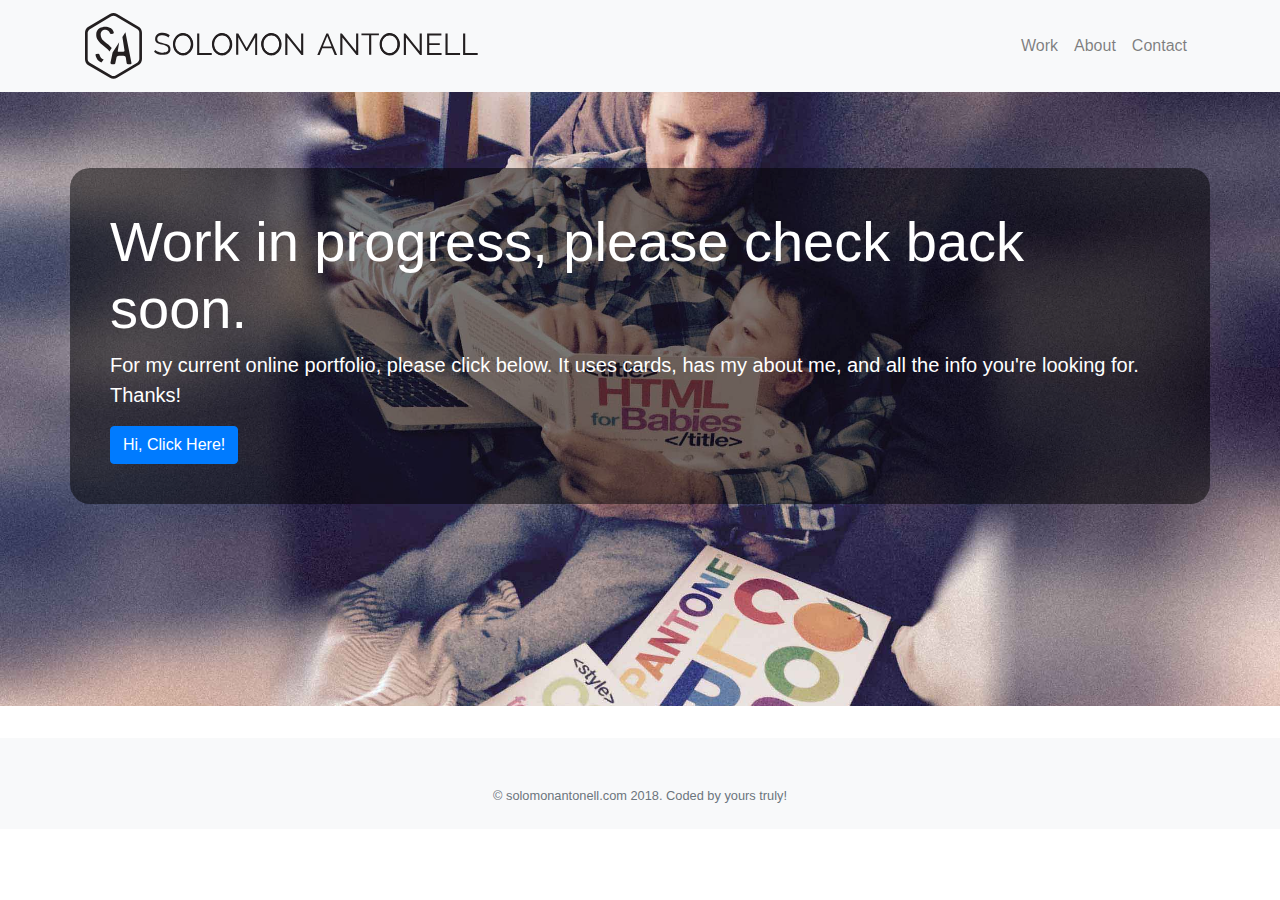
==== index.html @ 2a0271bc "Updated title" ====
<!DOCTYPE html>
<html lang="en">

  <head>

    <meta charset="utf-8">
    <meta name="viewport" content="width=device-width, initial-scale=1, shrink-to-fit=no">
    <meta name="description" content="">
    <meta name="author" content="">

    <title>Solomon Antonell Portfolio Link Mobile</title>    
    
    <link rel="shortcut icon" type="image/x-icon" href="https://static1.squarespace.com/static/57b7d7863e00be38aebe3cad/t/57f4705ccd0f6802f4df75e7/favicon.ico">
    <!-- Bootstrap core CSS -->
  <link rel="stylesheet" href="https://maxcdn.bootstrapcdn.com/bootstrap/4.0.0/css/bootstrap.min.css" integrity="sha384-Gn5384xqQ1aoWXA+058RXPxPg6fy4IWvTNh0E263XmFcJlSAwiGgFAW/dAiS6JXm"
    crossorigin="anonymous">

    <!-- Custom styles for this template -->
    <link rel="stylesheet" href="css/custom-styles.css">

    <!-- Custom icons for this template -->
    <link rel="stylesheet" href="https://use.fontawesome.com/releases/v5.3.1/css/all.css" integrity="sha384-mzrmE5qonljUremFsqc01SB46JvROS7bZs3IO2EmfFsd15uHvIt+Y8vEf7N7fWAU" crossorigin="anonymous">

  </head>

  <body>

    <!-- Hero Section -->
    <section>

      <!-- Navigation -->
      <nav class="navbar navbar-expand-lg navbar-light bg-light fixed-top">
        <div class="container">
          <a class="navbar-brand" href="#"><img src="img/SA-Logo-X.svg" height="" width="400" alt="Solomon Antonell Logo"></a>
          <button class="navbar-toggler none" type="button" data-toggle="collapse" data-target="#navbarResponsive" aria-controls="navbarResponsive" aria-expanded="false" aria-label="Toggle navigation">
            <span class="navbar-toggler-icon"></span>
          </button>
          <div class="collapse navbar-collapse" id="navbarResponsive">
            <ul class="navbar-nav ml-auto">
              <li class="nav-item">
                <a class="nav-link" href="https://solomonantonell.com/">Work</a>
              </li>
              <li class="nav-item">
                <a class="nav-link" href="https://solomonantonell.com/about/">About</a>
              </li>
              <li class="nav-item">
                <a class="nav-link" href="https://solomonantonell.com/contact/">Contact</a>
              </li>
            </ul>
          </div>
        </div>
      </nav>

      <!-- Welcome Section: Jumbotron Header Full Width -->
      <header class="jumbotron jumbotron-fluid bg-secondary">
        <div class= "container welcome">
          <div class = "row mx-auto text-white">
            <h1 class="display-4">Work in progress, please check back soon.</h1>
            <p class="lead">For my current online portfolio, please click below. It uses cards, has my about me, and all the info you're looking for. Thanks!</p>
          </div>
            <a href="https://solomonantonell.com/" target="_blank" role="button" class="btn btn-primary">Hi, Click Here! <i class="fas fa-thumbs-up"></i></a>          
        </div>
      </header>

    </section>
    <!-- end Hero section -->

    
    <!-- Footer / Contact Section -->
   <!-- Footer -->
    <footer class="footer bg-light">
      <div class="container">
        <div class="row">
          <div class="col-lg-6 h-100 text-center mx-auto">
            <ul class="list-inline mb-0">
              <li class="list-inline-item mr-3">
                <a href="https://www.linkedin.com/in/solomon-antonell">
                  <i class="fab fa-linkedin fa-3x fa-fw"></i>
                </a>
              </li>
              <li class="list-inline-item">
                <a href="https://github.com/SlmnAntnll">
                  <i class="fab fa-github fa-3x fa-fw"></i>
                </a>
              </li>
            </ul>
            <br>
            <p class="text-muted small mb-4 mb-lg-0">&copy; solomonantonell.com 2018. Coded by yours truly!</p>
            <br>
          </div>
        </div>
      </div>
      <!-- /.container -->
    </footer>

  </body>

</html>
---- css/custom-styles.css ----
body {
    padding-top: 54px;
  }
  
  header .welcome {
    margin-top: 3em;
  }
  
  @media (min-width: 992px) {
    body {
      padding-top: 56px;
    }
  }
  
  .card {
    height: 100%;
  }


.none, #navbarResponsive.none {display: none !important;}

.jumbotron {
  background: url("../img/About-Sol-Elijah.jpg") no-repeat top left;
  width: 100%;
  height: 650px;
  background-size: cover;
  top: 0;
  left: 0;
  z-index: -4;

}

.container.welcome {
  background: rgba(0, 0, 0, 0.5);
  padding: 40px;
  border-radius: 20px;
}
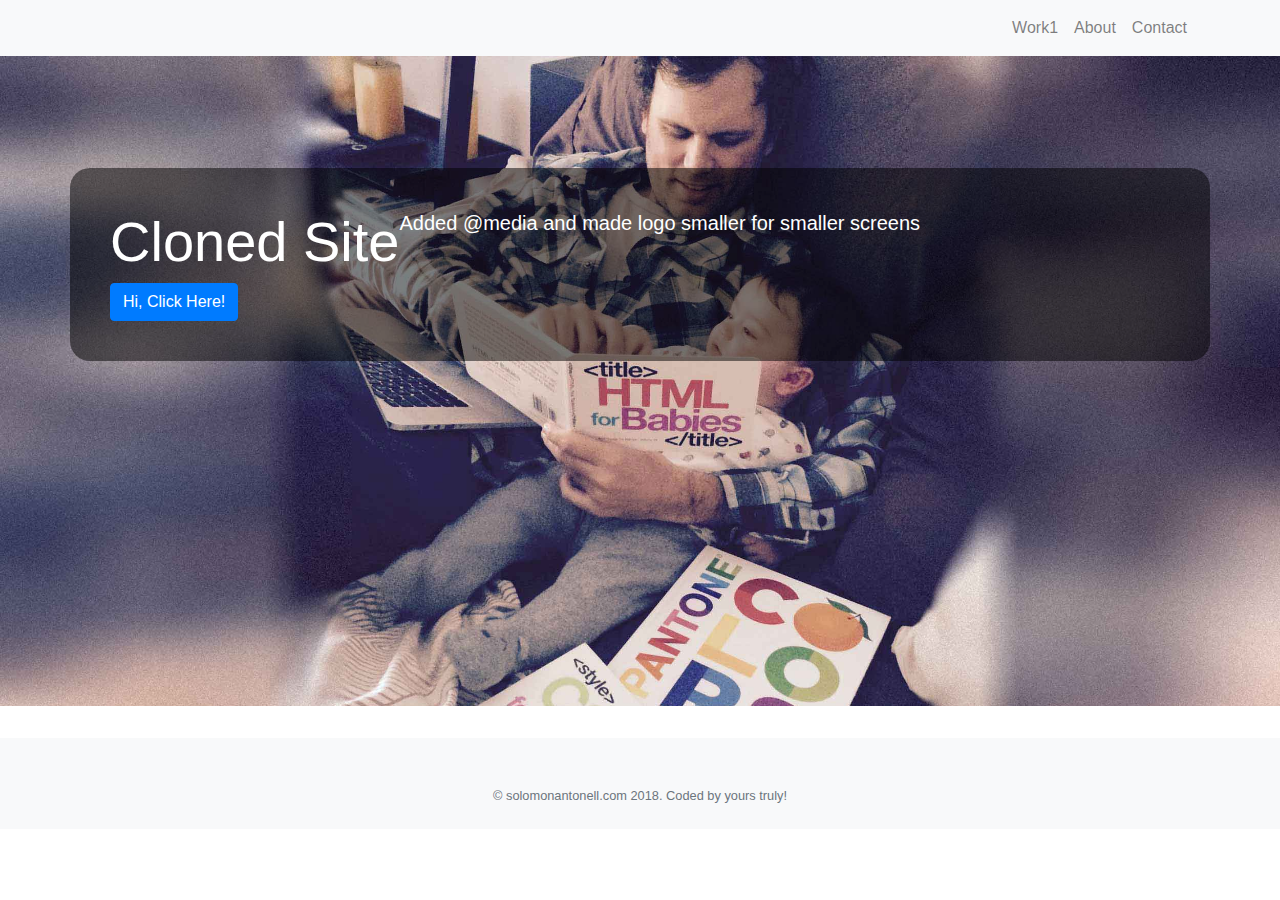
==== commit 7357765f: "nav update" ====
--- a/index.html
+++ b/index.html
@@ -31,14 +31,14 @@
       <!-- Navigation -->
       <nav class="navbar navbar-expand-lg navbar-light bg-light fixed-top">
         <div class="container">
-          <a class="navbar-brand" href="#"><img src="img/SA-Logo-X.svg" height="" width="400" alt="Solomon Antonell Logo"></a>
+          <a class="navbar-brand" href="#"><img src="img/SA-Logo-X.svg" alt="Solomon Antonell Logo"></a>
           <button class="navbar-toggler none" type="button" data-toggle="collapse" data-target="#navbarResponsive" aria-controls="navbarResponsive" aria-expanded="false" aria-label="Toggle navigation">
             <span class="navbar-toggler-icon"></span>
           </button>
           <div class="collapse navbar-collapse" id="navbarResponsive">
             <ul class="navbar-nav ml-auto">
               <li class="nav-item">
-                <a class="nav-link" href="https://solomonantonell.com/">Work</a>
+                <a class="nav-link" href="https://solomonantonell.com/">Work1</a>
               </li>
               <li class="nav-item">
                 <a class="nav-link" href="https://solomonantonell.com/about/">About</a>
@@ -55,8 +55,8 @@
       <header class="jumbotron jumbotron-fluid bg-secondary">
         <div class= "container welcome">
           <div class = "row mx-auto text-white">
-            <h1 class="display-4">Work in progress, please check back soon.</h1>
-            <p class="lead">For my current online portfolio, please click below. It uses cards, has my about me, and all the info you're looking for. Thanks!</p>
+            <h1 class="display-4">Cloned Site</h1>
+            <p class="lead">Added @media and made logo smaller for smaller screens</p>
           </div>
             <a href="https://solomonantonell.com/" target="_blank" role="button" class="btn btn-primary">Hi, Click Here! <i class="fas fa-thumbs-up"></i></a>          
         </div>
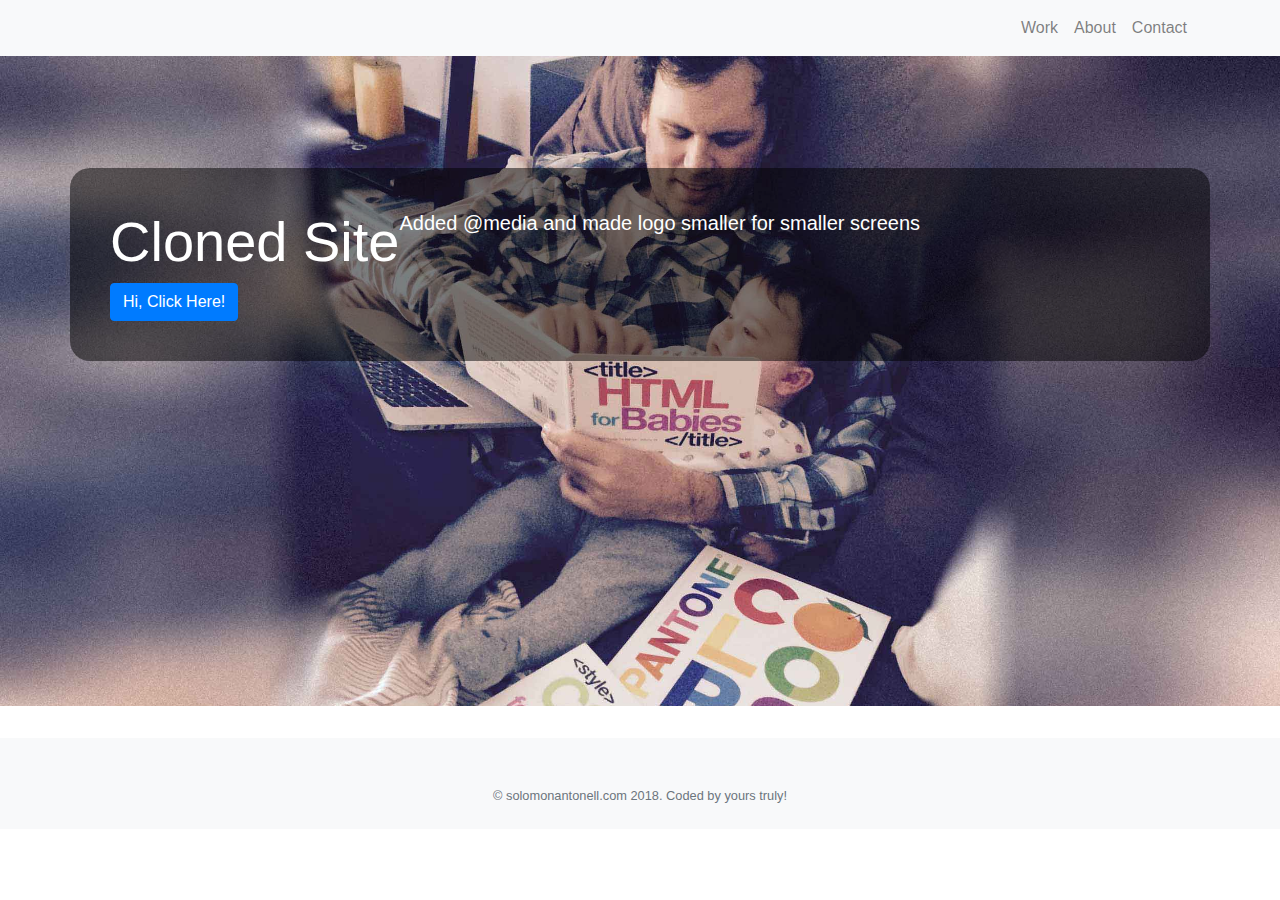
==== commit 2e3f15c0: "Updated nav from Work1 > Work." ====
--- a/index.html
+++ b/index.html
@@ -38,7 +38,7 @@
           <div class="collapse navbar-collapse" id="navbarResponsive">
             <ul class="navbar-nav ml-auto">
               <li class="nav-item">
-                <a class="nav-link" href="https://solomonantonell.com/">Work1</a>
+                <a class="nav-link" href="https://solomonantonell.com/">Work</a>
               </li>
               <li class="nav-item">
                 <a class="nav-link" href="https://solomonantonell.com/about/">About</a>
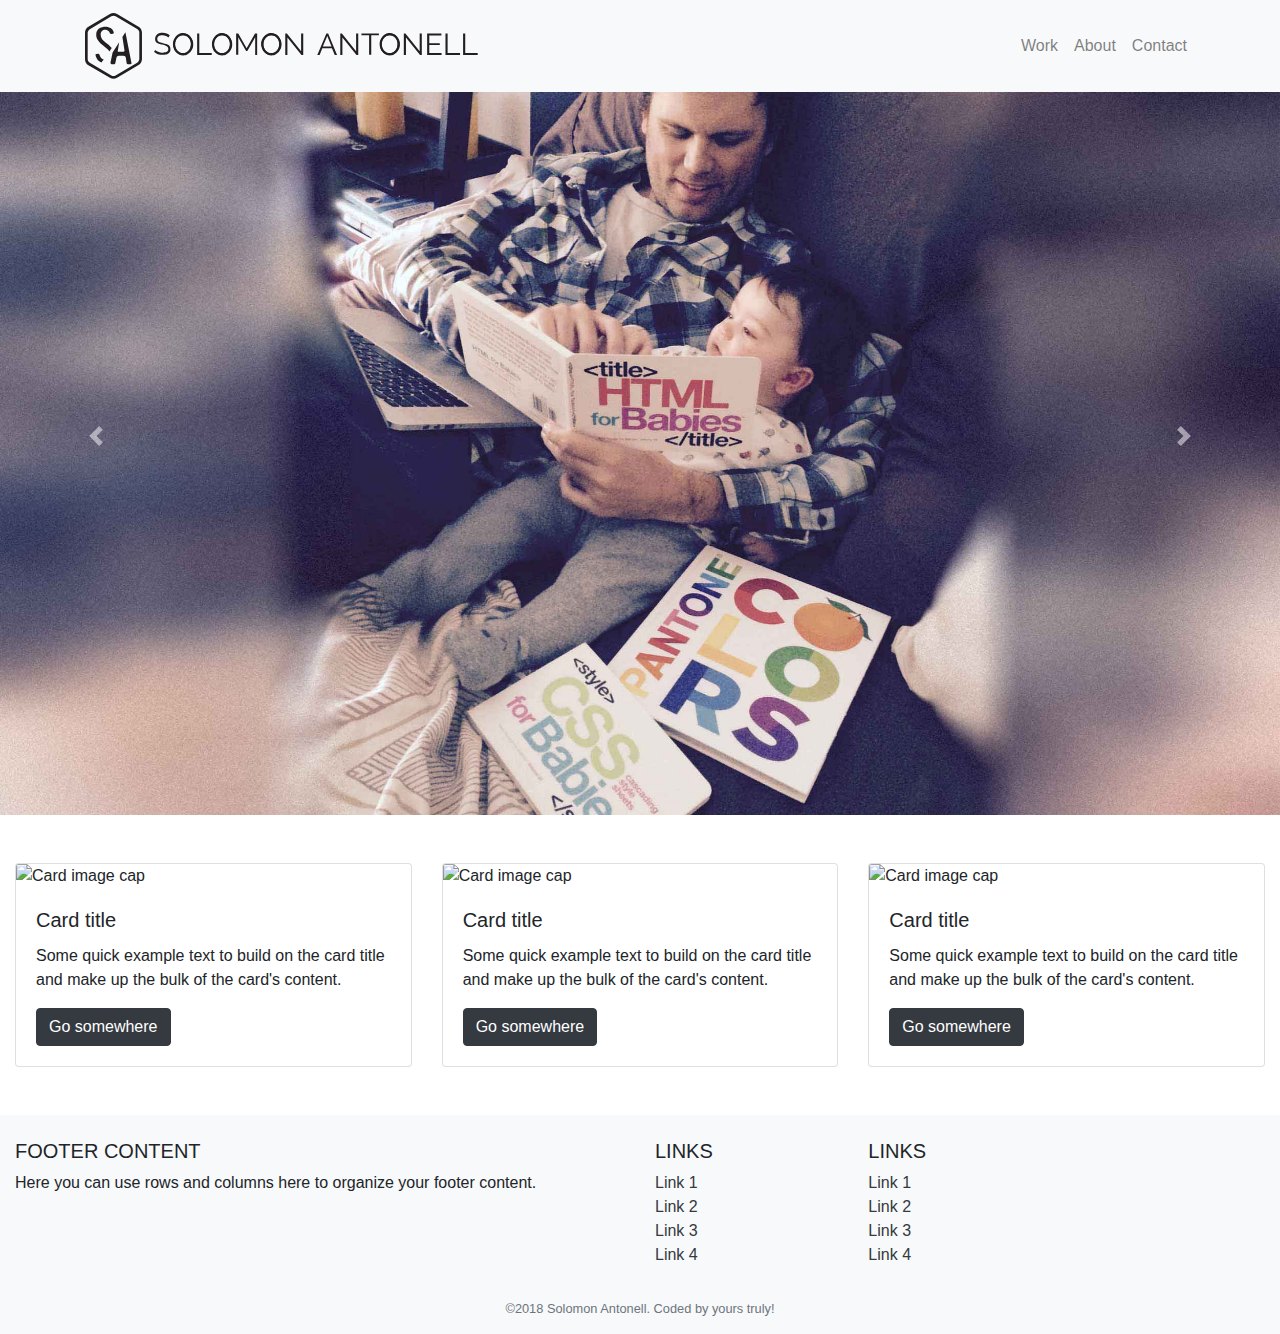
==== commit 6220b2d3: "Updates: Carousel, Cards e.t.c" ====
--- a/index.html
+++ b/index.html
@@ -12,12 +12,10 @@
     
     <link rel="shortcut icon" type="image/x-icon" href="https://static1.squarespace.com/static/57b7d7863e00be38aebe3cad/t/57f4705ccd0f6802f4df75e7/favicon.ico">
     <!-- Bootstrap core CSS -->
-  <link rel="stylesheet" href="https://maxcdn.bootstrapcdn.com/bootstrap/4.0.0/css/bootstrap.min.css" integrity="sha384-Gn5384xqQ1aoWXA+058RXPxPg6fy4IWvTNh0E263XmFcJlSAwiGgFAW/dAiS6JXm"
+    <link rel="stylesheet" href="https://maxcdn.bootstrapcdn.com/bootstrap/4.0.0/css/bootstrap.min.css" integrity="sha384-Gn5384xqQ1aoWXA+058RXPxPg6fy4IWvTNh0E263XmFcJlSAwiGgFAW/dAiS6JXm"
     crossorigin="anonymous">
-
     <!-- Custom styles for this template -->
     <link rel="stylesheet" href="css/custom-styles.css">
-
     <!-- Custom icons for this template -->
     <link rel="stylesheet" href="https://use.fontawesome.com/releases/v5.3.1/css/all.css" integrity="sha384-mzrmE5qonljUremFsqc01SB46JvROS7bZs3IO2EmfFsd15uHvIt+Y8vEf7N7fWAU" crossorigin="anonymous">
 
@@ -26,8 +24,7 @@
   <body>
 
     <!-- Hero Section -->
-    <section>
-
+    <section class="mb-5">
       <!-- Navigation -->
       <nav class="navbar navbar-expand-lg navbar-light bg-light fixed-top">
         <div class="container">
@@ -51,49 +48,199 @@
         </div>
       </nav>
 
-      <!-- Welcome Section: Jumbotron Header Full Width -->
+      <!-- Welcome Section: Jumbotron Header Full Width
       <header class="jumbotron jumbotron-fluid bg-secondary">
         <div class= "container welcome">
           <div class = "row mx-auto text-white">
             <h1 class="display-4">Cloned Site</h1>
             <p class="lead">Added @media and made logo smaller for smaller screens</p>
           </div>
-            <a href="https://solomonantonell.com/" target="_blank" role="button" class="btn btn-primary">Hi, Click Here! <i class="fas fa-thumbs-up"></i></a>          
+            <a href="https://solomonantonell.com/" target="_blank" role="button" class="btn btn-dark">Hi, Click Here! <i class="fas fa-thumbs-up"></i></a>          
         </div>
       </header>
+      -->
+
+
+      <!-- Carousel Begin -->
+    <div id="carouselExampleControls mx" class="carousel slide" data-ride="carousel">
+      <div class="carousel-inner">
+        <div class="carousel-item active">
+          <img class="d-block w-100" src="img/About-Sol-Elijah.jpg" alt="First slide">
+        </div>
+        <div class="carousel-item">
+          <img class="d-block w-100" src="https://dl.dropboxusercontent.com/s/yma13gqqya92ss0/RivieraBW12.jpg" alt="Third slide">
+        </div>
+        <div class="carousel-item">
+          <img class="d-block w-100" src="https://dl.dropboxusercontent.com/s/vj0nyk8u1l5136i/RivieraBW22.jpg" alt="Second slide">
+        </div>
+      </div>
+      <a class="carousel-control-prev" href="#carouselExampleControls" role="button" data-slide="prev">
+        <span class="carousel-control-prev-icon" aria-hidden="true"></span>
+        <span class="sr-only">Previous</span>
+      </a>
+      <a class="carousel-control-next" href="#carouselExampleControls" role="button" data-slide="next">
+        <span class="carousel-control-next-icon" aria-hidden="true"></span>
+        <span class="sr-only">Next</span>
+      </a>
+    </div>
+    <!-- Carousel End -->
 
     </section>
     <!-- end Hero section -->
 
+    <section class="container-fluid mb-5">
+    <!--3 cards-->
+    <div class="card-container">
+      <div class="row">
+          <div class="col-sm-12 col-md-4 col-xl-4">
+              <div class="card">
+                  <img class="card-img-top" src="https://dl.dropboxusercontent.com/s/4237chrk2ntn9xn/About-RivieraRed13.jpg" alt="Card image cap">
+                  <div class="card-body">
+                    <h5 class="card-title">Card title</h5>
+                    <p class="card-text">Some quick example text to build on the card title and make up the bulk of the card's content.</p>
+                    <a href="#" class="btn btn-dark">Go somewhere</a>
+                  </div>
+                </div>
+          </div>
+          <div class="col-sm-12 col-md-4 col-xl-4">
+              <div class="card">
+                  <img class="card-img-top" src="https://dl.dropboxusercontent.com/s/vdavuwehm5kes40/RivieraRed18.jpg" alt="Card image cap">
+                  <div class="card-body">
+                    <h5 class="card-title">Card title</h5>
+                    <p class="card-text">Some quick example text to build on the card title and make up the bulk of the card's content.</p>
+                    <a href="#" class="btn btn-dark">Go somewhere</a>
+                  </div>
+                </div>
+          </div>
+          <div class="col-sm-12 col-md-4 col-xl-4 mr-0">
+              <div class="card">
+                  <img class="card-img-top" src="https://dl.dropboxusercontent.com/s/3six4wsabou6p6a/RV-DownHilldayFilm-16.jpg" alt="Card image cap">
+                  <div class="card-body">
+                    <h5 class="card-title">Card title</h5>
+                    <p class="card-text">Some quick example text to build on the card title and make up the bulk of the card's content.</p>
+                    <a href="#" class="btn btn-dark">Go somewhere</a>
+                  </div>
+                </div>
+          </div>
+        </div>
+</div>
+<!--3 cards-->    
+</section>
+
     
     <!-- Footer / Contact Section -->
-   <!-- Footer -->
-    <footer class="footer bg-light">
-      <div class="container">
-        <div class="row">
-          <div class="col-lg-6 h-100 text-center mx-auto">
-            <ul class="list-inline mb-0">
-              <li class="list-inline-item mr-3">
-                <a href="https://www.linkedin.com/in/solomon-antonell">
-                  <i class="fab fa-linkedin fa-3x fa-fw"></i>
-                </a>
-              </li>
-              <li class="list-inline-item">
-                <a href="https://github.com/SlmnAntnll">
-                  <i class="fab fa-github fa-3x fa-fw"></i>
-                </a>
-              </li>
-            </ul>
-            <br>
-            <p class="text-muted small mb-4 mb-lg-0">&copy; solomonantonell.com 2018. Coded by yours truly!</p>
-            <br>
-          </div>
-        </div>
+    <!-- Footer -->
+<footer class="page-footer font-small bg-light pt-4">
+<!-- Grid column -->
+
+<!-- Grid column -->
+  <!-- Footer Links -->
+  <div class="container-fluid text-center text-md-left">
+
+    <!-- Grid row -->
+    <div class="row">
+
+      <!-- Grid column -->
+      <div class="col-md-6 mt-md-0 mt-3">
+
+        <!-- Content -->
+        <h5 class="text-uppercase">Footer Content</h5>
+        <p>Here you can use rows and columns here to organize your footer content.</p>
+
       </div>
-      <!-- /.container -->
-    </footer>
+      <!-- Grid column -->
+
+      <hr class="clearfix w-100 d-md-none pb-3">
+
+      <!-- Grid column -->
+      <div class="col-md-2 mb-md-0 mb-3">
+
+          <!-- Links -->
+          <h5 class="text-uppercase">Links</h5>
+
+          <ul class="list-unstyled">
+            <li>
+              <a href="#!">Link 1</a>
+            </li>
+            <li>
+              <a href="#!">Link 2</a>
+            </li>
+            <li>
+              <a href="#!">Link 3</a>
+            </li>
+            <li>
+              <a href="#!">Link 4</a>
+            </li>
+          </ul>
+
+        </div>
+        <!-- Grid column -->
+
+        <!-- Grid column -->
+        <div class="col-md-2 mb-md-0 mb-3">
+
+          <!-- Links -->
+          <h5 class="text-uppercase">Links</h5>
+
+          <ul class="list-unstyled">
+            <li>
+              <a href="#!">Link 1</a>
+            </li>
+            <li>
+              <a href="#!">Link 2</a>
+            </li>
+            <li>
+              <a href="#!">Link 3</a>
+            </li>
+            <li>
+              <a href="#!">Link 4</a>
+            </li>
+          </ul>
+
+        </div>
+        <!-- Grid column -->
+
+              <!-- Grid column -->
+      <div class="col-md-2 mb-md-0 mb-3">
+          <div class="mb-5">
+              <ul class="list-inline mb-0">
+                        <li class="list-inline-item mr-3">
+                          <a href="https://www.linkedin.com/in/solomon-antonell">
+                            <i class="fab fa-linkedin fa-3x fa-fw"></i>
+                          </a>
+                        </li>
+                        <li class="list-inline-item">
+                          <a href="https://github.com/SlmnAntnll">
+                            <i class="fab fa-github fa-3x fa-fw"></i>
+                          </a>
+                        </li>
+                      </ul>
+            </div>
+      </div>
+        <!-- Grid column -->
+
+
+    </div>
+    <!-- Grid row -->
+
+  </div>
+  <!-- Footer Links -->
+
+  <!-- Copyright -->
+  <div class="footer-copyright text-center py-3">
+      <p class="text-muted small mb-4 mb-lg-0">&copy;2018 Solomon Antonell. Coded by yours truly!</p>
+  </div>
+
+
+  
+  <!-- Copyright -->
+
+</footer>
+<!-- Footer -->
 
   </body>
-
+  <script src="https://code.jquery.com/jquery-3.2.1.slim.min.js" integrity="sha384-KJ3o2DKtIkvYIK3UENzmM7KCkRr/rE9/Qpg6aAZGJwFDMVNA/GpGFF93hXpG5KkN" crossorigin="anonymous"></script>
+  <script src="https://cdnjs.cloudflare.com/ajax/libs/popper.js/1.12.9/umd/popper.min.js" integrity="sha384-ApNbgh9B+Y1QKtv3Rn7W3mgPxhU9K/ScQsAP7hUibX39j7fakFPskvXusvfa0b4Q" crossorigin="anonymous"></script>
+  <script src="https://maxcdn.bootstrapcdn.com/bootstrap/4.0.0/js/bootstrap.min.js" integrity="sha384-JZR6Spejh4U02d8jOt6vLEHfe/JQGiRRSQQxSfFWpi1MquVdAyjUar5+76PVCmYl" crossorigin="anonymous"></script>
 </html>
 
--- a/css/custom-styles.css
+++ b/css/custom-styles.css
@@ -6,16 +6,17 @@
   header .welcome {
     margin-top: 3em;
   }
-  
-  @media (min-width: 992px) {
-    body {
-      padding-top: 56px;
-    }
+    
+  .navbar-brand img {
+    height: auto;
+    width: 400px; 
   }
-  
   .card {
     height: 100%;
   }
+
+  a {color: #343a40;}
+  a:hover {color: #23272b;}
 
 
 .none, #navbarResponsive.none {display: none !important;}
@@ -36,3 +37,26 @@
   padding: 40px;
   border-radius: 20px;
 }
+
+
+/* Media Widths */
+@media (min-width: 992px) {
+  body {padding-top: 56px;}
+}
+
+
+
+@media only screen and (max-width: 567px) {
+  .navbar-brand img {
+    height: auto;
+    width: 300px;
+    }
+
+    .display-4 {
+      font-size: 2.5rem;
+    }
+
+    .container.welcome {
+      padding: 20px;
+    }
+}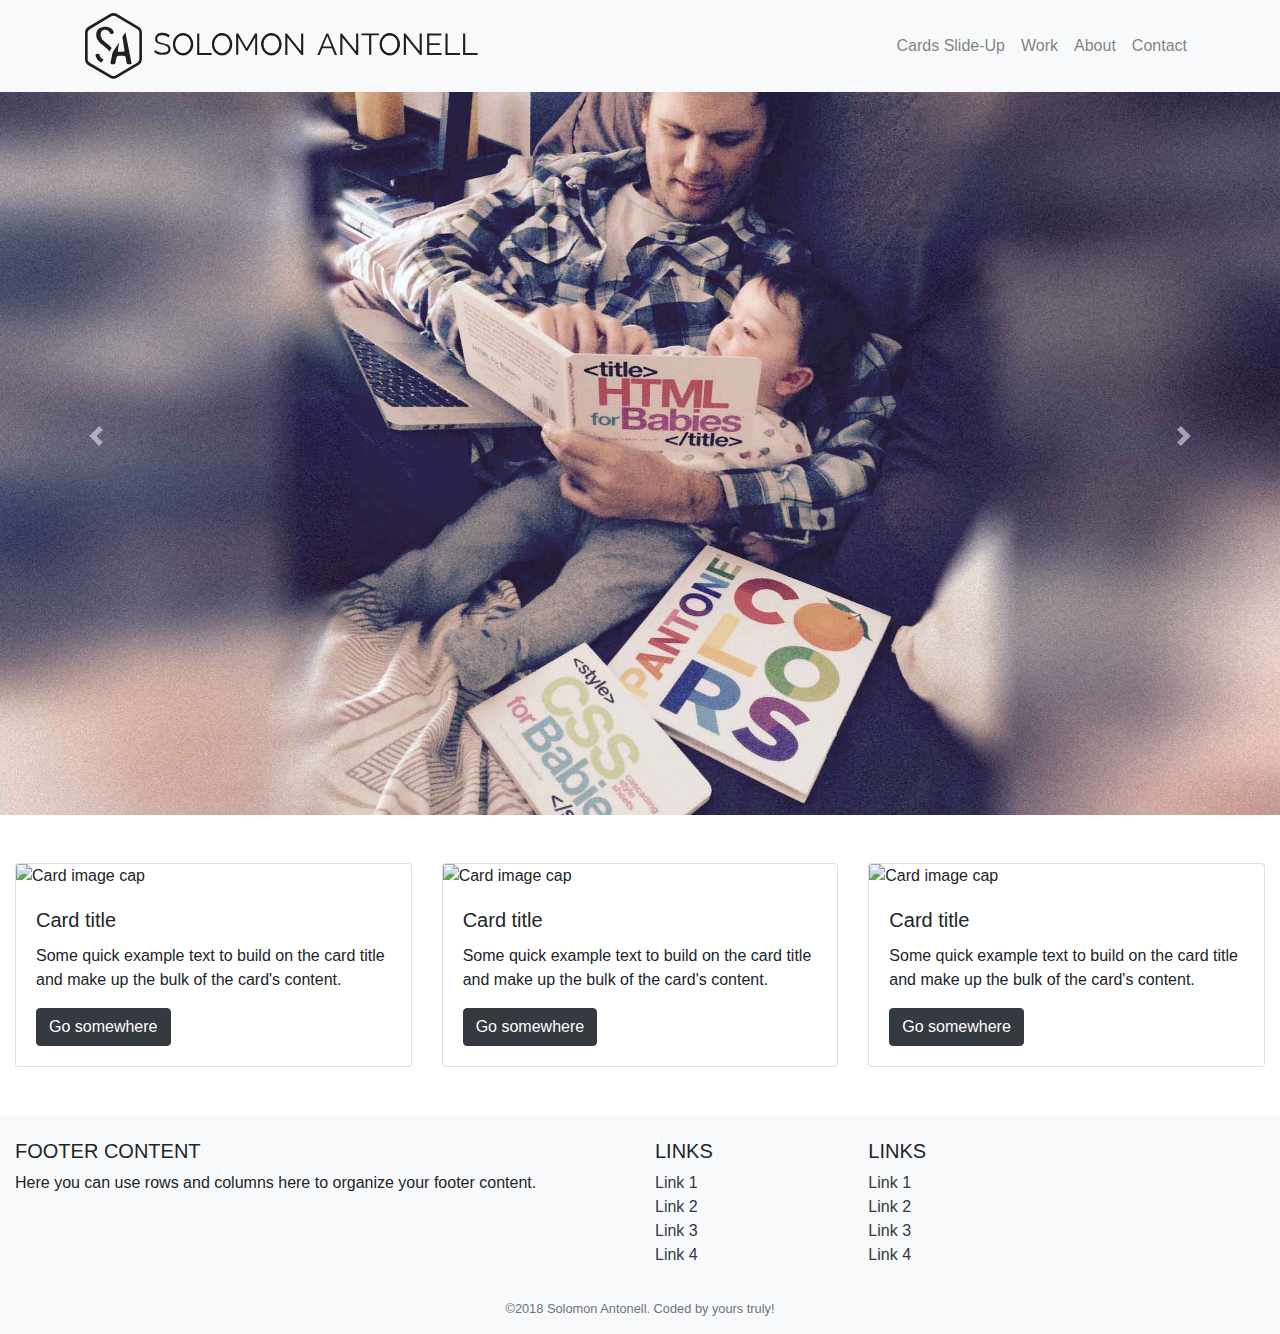
==== commit 7544dcc3: "added page" ====
--- a/index.html
+++ b/index.html
@@ -29,11 +29,14 @@
       <nav class="navbar navbar-expand-lg navbar-light bg-light fixed-top">
         <div class="container">
           <a class="navbar-brand" href="#"><img src="img/SA-Logo-X.svg" alt="Solomon Antonell Logo"></a>
-          <button class="navbar-toggler none" type="button" data-toggle="collapse" data-target="#navbarResponsive" aria-controls="navbarResponsive" aria-expanded="false" aria-label="Toggle navigation">
+          <button class="navbar-toggler " type="button" data-toggle="collapse" data-target="#navbarResponsive" aria-controls="navbarResponsive" aria-expanded="false" aria-label="Toggle navigation">
             <span class="navbar-toggler-icon"></span>
           </button>
           <div class="collapse navbar-collapse" id="navbarResponsive">
             <ul class="navbar-nav ml-auto">
+              <li class="nav-item">
+                <a class="nav-link" href="animated.html">Cards Slide-Up</a>
+              </li>
               <li class="nav-item">
                 <a class="nav-link" href="https://solomonantonell.com/">Work</a>
               </li>
--- a/css/custom-styles.css
+++ b/css/custom-styles.css
@@ -59,4 +59,50 @@
     .container.welcome {
       padding: 20px;
     }
-}+}
+
+
+
+
+/* ----------------------------------------------
+ * Generated by Animista on 2018-11-12 13:43:52
+ * w: http://animista.net, t: @cssanimista
+ * ---------------------------------------------- */
+
+/**
+ * ----------------------------------------
+ * animation slide-in-bottom
+ * ----------------------------------------
+
+
+ .slide-in-bottom {
+	-webkit-animation: slide-in-bottom 0.5s cubic-bezier(0.250, 0.460, 0.450, 0.940) 1000ms both;
+	        animation: slide-in-bottom 0.5s cubic-bezier(0.250, 0.460, 0.450, 0.940) 1000ms both;
+}
+
+
+ @-webkit-keyframes slide-in-bottom {
+  0% {
+    -webkit-transform: translateY(300px);
+            transform: translateY(300px);
+    opacity: 0;
+  }
+  100% {
+    -webkit-transform: translateY(0);
+            transform: translateY(0);
+    opacity: 1;
+  }
+}
+@keyframes slide-in-bottom {
+  0% {
+    -webkit-transform: translateY(300px);
+            transform: translateY(300px);
+    opacity: 0;
+  }
+  100% {
+    -webkit-transform: translateY(0);
+            transform: translateY(0);
+    opacity: 1;
+  }
+}
+ */